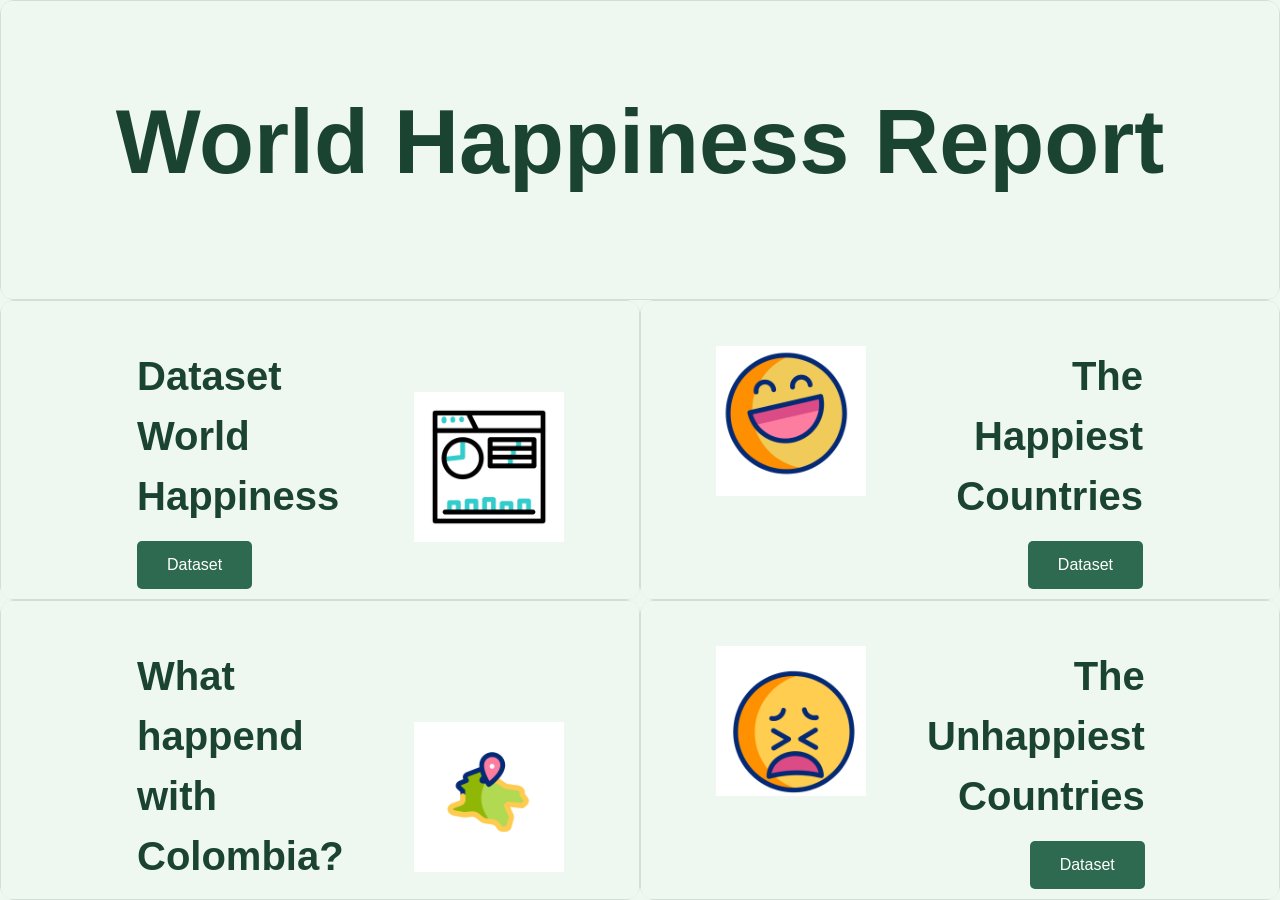
==== Notebooks/main_page.html @ 5d4c7e06 "fix urls" ====
<!DOCTYPE html>
<html>
<head>
<meta charset="UTF-8">
<title>World Happiness Report</title>
<style>
html, body {
    height:100%;
}


body {
    margin:0;
    padding:0;
    min-height:100%;
    background-color:#EEF7F0;
}

.js-plotly-plot, .plotly, .plot-container {
    background: transparent !important;
}

.viewx-slot {
    background: #FFFFFF;
    border-radius: 14px;
    padding: 0;
    box-sizing: border-box;
    overflow: hidden;
    transition: 0.2s ease;
    display:flex;
    flex-direction:column;

    width: 100%;
    height: 100%;
}

.viewx-slot:hover {
    box-shadow: 0 6px 20px rgba(0,0,0,0.08);
}

.plotly-graph-div {
    width:100% !important;
    height:100% !important;
}

.js-plotly-plot {
    width:100% !important;
    height:100% !important;
}

.plot-container, .svg-container {
    width:100% !important;
    height:100% !important;
}



        .parent {
            display:grid;
            grid-template-columns: repeat(2, 1fr);
            grid-template-rows: repeat(3, minmax(0, 1fr));
            width:100vw;
            height:100vh;
            box-sizing:border-box;

            min-height: 100vh;

            align-items: stretch;
            justify-items: stretch;
        }
        
.div1 { grid-area: 1 / 1 / 2 / 3; }
.div2 { grid-area: 2 / 1 / 3 / 2; }
.div3 { grid-area: 3 / 1 / 4 / 2; }
.div4 { grid-area: 2 / 2 / 3 / 3; }
.div5 { grid-area: 3 / 2 / 4 / 3; }

table Ellipsis
th, td Ellipsis

</style>
</head>

<body>
<div class="parent">
<div class="div1 viewx-slot">
        <div style="
            background:#EEF7F0;
            color:#1B4332;
            border:1px solid #1B433222;
            padding:14px;
            border-radius:12px;
            width:100%; height:100%;
            box-sizing:border-box;
            line-height:1.5;
            overflow:auto;
            font-family:Arial;
        ">
            
    <style>
        title {
            transition: 0.3s ease;
        }
        .title:hover {
            transform: scale(1.1);
            transition: 0.2s;
        }
        ::-webkit-scrollbar {
            display: none;
        }

    </style>
    <div style="align-items: center;">
        <h1 class = "title" style = "
                    text-align: center; 
                    font-size: 90px;
                    ">
                    World Happiness Report
        </h1>
    </div>
    
        </div>
        </div><div class="div2 viewx-slot">
        <div style="
            background:#EEF7F0;
            color:#1B4332;
            border:1px solid #1B433222;
            padding:14px;
            border-radius:12px;
            width:100%; height:100%;
            box-sizing:border-box;
            line-height:1.5;
            overflow:auto;
            font-family:Arial;
        ">
             
    <style>
    .button_dataset:hover {
        opacity: 0.9;
        transform: scale(1.5);
    }

    .img-dataset:hover {
        transform: scale(1.15) rotate(3deg);
        filter: brightness(1.2) drop-shadow(0px 4px 10px rgba(0,0,0,0.4));
    }

    h1,
    h2 {
        transition: 0.3s ease;
    }

    h1:hover,
    h1:hover {
        transform: scale(1.15);
        transition: 0.3s;
    }

    </style>
    <div style="display: flex; align-items: center; justify-content: space-between;">

        <div style="
                align-items: center; 
                justify-content: center; 
                margin-left: 20%;
                margin-top: 5%;
                margin-bottom: 5%">
            <h1 style="font-size: 40px; margin: 0;">Dataset World</h1>
            <h1 style="font-size: 40px; margin: 0;">Happiness</h1>

            <a href="https://ghostanalyst30.github.io/World-Happiness-Report/paginas_web/dataset_page.html">
                <button class = "button_dataset" style="
                    background-color: #2D6A4F;
                    color: white;
                    padding: 15px 30px;
                    border: none;
                    border-radius: 5px;
                    font-size: 16px;
                    cursor: pointer;
                    transition: 0.3s;
                    margin-top: 15px;
                    align-items: center;">
                    Dataset
                </button>
            </a>
        </div>

        <img src="https://ghostanalyst30.github.io/World-Happiness-Report/paginas_web/gifs_paginas_web/estadisticas.gif" class="img-dataset"
            style="
                width: 150px; 
                height: 150px;
                margin-right: 10%;
                margin-left: 10%;
                margin-top: 5%;
                margin-bottom: 5%;
                transition: all 0.3s ease;">

    </div>

    
        </div>
        </div><div class="div3 viewx-slot">
        <div style="
            background:#EEF7F0;
            color:#1B4332;
            border:1px solid #1B433222;
            padding:14px;
            border-radius:12px;
            width:100%; height:100%;
            box-sizing:border-box;
            line-height:1.5;
            overflow:auto;
            font-family:Arial;
        ">
             
    <div style="display: flex; align-items: center; justify-content: space-between;">

        <div style="
                align-items: center; 
                justify-content: center; 
                margin-left: 20%;
                margin-top: 5%;
                margin-bottom: 5%">
            <h1 style="font-size: 40px; margin: 0;">What happend</h1>
            <h1 style="font-size: 40px; margin: 0;">with Colombia?</h1>

            <a href="https://ghostanalyst30.github.io/World-Happiness-Report/paginas_web/colombia.html">
                <button class = "button_dataset" style="
                    background-color: #2D6A4F;
                    color: white;
                    padding: 15px 30px;
                    border: none;
                    border-radius: 5px;
                    font-size: 16px;
                    cursor: pointer;
                    transition: 0.3s;
                    margin-top: 15px;
                    align-items: center;">
                    Colombia
                </button>
            </a>
        </div>

        <img src="https://ghostanalyst30.github.io/World-Happiness-Report/paginas_web/gifs_paginas_web/colombia.gif" class="img-dataset"
            style="
                width: 150px; 
                height: 150px;
                margin-right: 10%;
                margin-left: 10%;
                margin-top: 5%;
                margin-bottom: 5%;
                transition: all 0.3s ease;">

    </div>

    
        </div>
        </div><div class="div4 viewx-slot">
        <div style="
            background:#EEF7F0;
            color:#1B4332;
            border:1px solid #1B433222;
            padding:14px;
            border-radius:12px;
            width:100%; height:100%;
            box-sizing:border-box;
            line-height:1.5;
            overflow:auto;
            font-family:Arial;
        ">
             
    <div style="display: flex; align-items: right; justify-content: space-between;">

        <img src="https://ghostanalyst30.github.io/World-Happiness-Report/paginas_web/gifs_paginas_web/feliz.gif" class="img-dataset"
            style="
                width: 150px; 
                height: 150px;
                margin-right: 10%;
                margin-left: 10%;
                margin-top: 5%;
                margin-bottom: 5%;  
                transition: all 0.3s ease;">

        <div style="
                text-align: right; 
                justify-content: right; 
                margin-right: 20%;
                margin-top: 5%;
                margin-bottom: 5%">
            <h1 style="font-size: 40px; margin: 0; text-align: right;">The Happiest</h1>
            <h1 style="font-size: 40px; margin: 0; text-align: right;">Countries</h1>

            <a href="https://ghostanalyst30.github.io/World-Happiness-Report/paginas_web/dataset_page.html">
                <button class = "button_dataset" style="
                    background-color: #2D6A4F;
                    color: white;
                    padding: 15px 30px;
                    border: none;
                    border-radius: 5px;
                    font-size: 16px;
                    cursor: pointer;
                    transition: 0.3s;
                    margin-top: 15px;
                    align-items: right;">
                    Dataset
                </button>
            </a>
        </div>


    </div>
    
        </div>
        </div><div class="div5 viewx-slot">
        <div style="
            background:#EEF7F0;
            color:#1B4332;
            border:1px solid #1B433222;
            padding:14px;
            border-radius:12px;
            width:100%; height:100%;
            box-sizing:border-box;
            line-height:1.5;
            overflow:auto;
            font-family:Arial;
        ">
            
    <div style="display: flex; align-items: right; justify-content: space-between;">

        <img src="https://ghostanalyst30.github.io/World-Happiness-Report/paginas_web/gifs_paginas_web/triste.gif" class="img-dataset"
            style="
                width: 150px; 
                height: 150px;
                margin-right: 10%;
                margin-left: 10%;
                margin-top: 5%;
                margin-bottom: 5%;  
                transition: all 0.3s ease;">

        <div style="
                text-align: right; 
                justify-content: right; 
                margin-right: 20%;
                margin-top: 5%;
                margin-bottom: 5%">
            <h1 style="font-size: 40px; margin: 0; text-align: right;">The Unhappiest</h1>
            <h1 style="font-size: 40px; margin: 0; text-align: right;">Countries</h1>

            <a href="https://ghostanalyst30.github.io/World-Happiness-Report/paginas_web/dataset_page.html">
                <button class = "button_dataset" style="
                    background-color: #2D6A4F;
                    color: white;
                    padding: 15px 30px;
                    border: none;
                    border-radius: 5px;
                    font-size: 16px;
                    cursor: pointer;
                    transition: 0.3s;
                    margin-top: 15px;
                    align-items: right;">
                    Dataset
                </button>
            </a>
        </div>
    </div>
    
        </div>
        </div><div class="div6 viewx-slot"></div>
</div>

<script>
function resizePlot(plot){
    const parent = plot.parentElement;
    const rect = parent.getBoundingClientRect();

    // 1) Forzar altura real en el div plotly
    plot.style.height = rect.height + "px";
    plot.style.width  = rect.width + "px";

    // 2) Ahora sí Plotly recalcula correctamente
    Plotly.Plots.resize(plot);
}

function viewx_resize_all(){
    document.querySelectorAll(".plotly-graph-div").forEach(resizePlot);
}

function attach(){
    const plots = document.querySelectorAll(".plotly-graph-div");

    if(!plots.length){
        requestAnimationFrame(attach);
        return;
    }

    const ro = new ResizeObserver(entries => {
        for (const entry of entries) {
            const plots = entry.target.querySelectorAll(".plotly-graph-div");
            plots.forEach(resizePlot);
        }
    });

    document.querySelectorAll(".viewx-slot").forEach(el => ro.observe(el));

    // primera ejecución (MUY importante)
    setTimeout(viewx_resize_all, 50);
}

window.addEventListener("DOMContentLoaded", attach);
window.addEventListener("resize", viewx_resize_all);
</script>



</body>
</html>
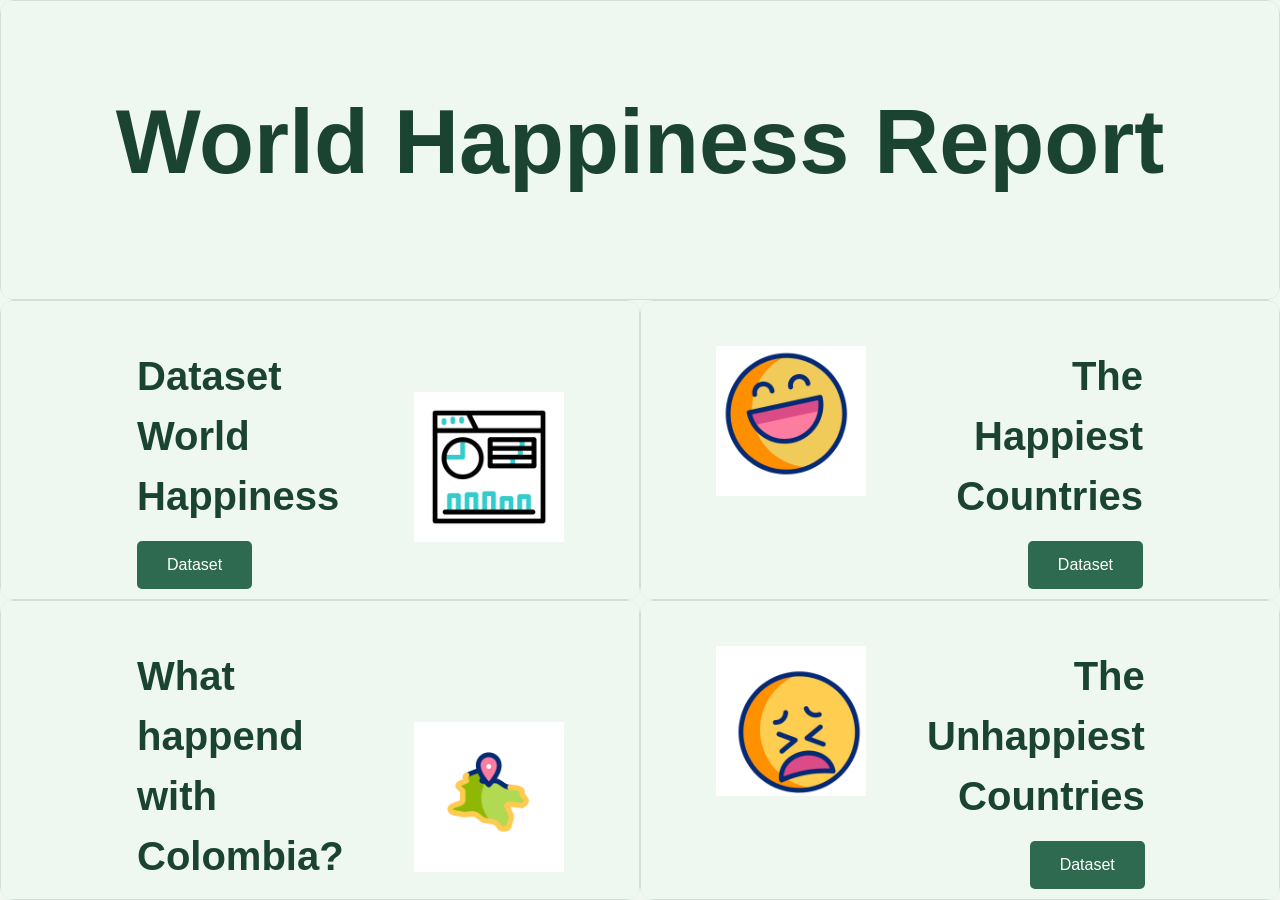
==== commit 178323e5: "fix urls" ====
--- a/Notebooks/main_page.html
+++ b/Notebooks/main_page.html
@@ -169,7 +169,7 @@
             <h1 style="font-size: 40px; margin: 0;">Dataset World</h1>
             <h1 style="font-size: 40px; margin: 0;">Happiness</h1>
 
-            <a href="https://ghostanalyst30.github.io/World-Happiness-Report/paginas_web/dataset_page.html">
+            <a href="https://ghostanalyst30.github.io/World-Happiness-Report/Notebooks/dataset_page.html">
                 <button class = "button_dataset" style="
                     background-color: #2D6A4F;
                     color: white;
@@ -225,7 +225,7 @@
             <h1 style="font-size: 40px; margin: 0;">What happend</h1>
             <h1 style="font-size: 40px; margin: 0;">with Colombia?</h1>
 
-            <a href="https://ghostanalyst30.github.io/World-Happiness-Report/paginas_web/colombia.html">
+            <a href="https://ghostanalyst30.github.io/World-Happiness-Report/Notebooks/colombia.html">
                 <button class = "button_dataset" style="
                     background-color: #2D6A4F;
                     color: white;
@@ -291,7 +291,7 @@
             <h1 style="font-size: 40px; margin: 0; text-align: right;">The Happiest</h1>
             <h1 style="font-size: 40px; margin: 0; text-align: right;">Countries</h1>
 
-            <a href="https://ghostanalyst30.github.io/World-Happiness-Report/paginas_web/dataset_page.html">
+            <a href="https://ghostanalyst30.github.io/World-Happiness-Report/Notebooks/dataset_page.html">
                 <button class = "button_dataset" style="
                     background-color: #2D6A4F;
                     color: white;
@@ -347,7 +347,7 @@
             <h1 style="font-size: 40px; margin: 0; text-align: right;">The Unhappiest</h1>
             <h1 style="font-size: 40px; margin: 0; text-align: right;">Countries</h1>
 
-            <a href="https://ghostanalyst30.github.io/World-Happiness-Report/paginas_web/dataset_page.html">
+            <a href="https://ghostanalyst30.github.io/World-Happiness-Report/Notebooks/dataset_page.html">
                 <button class = "button_dataset" style="
                     background-color: #2D6A4F;
                     color: white;
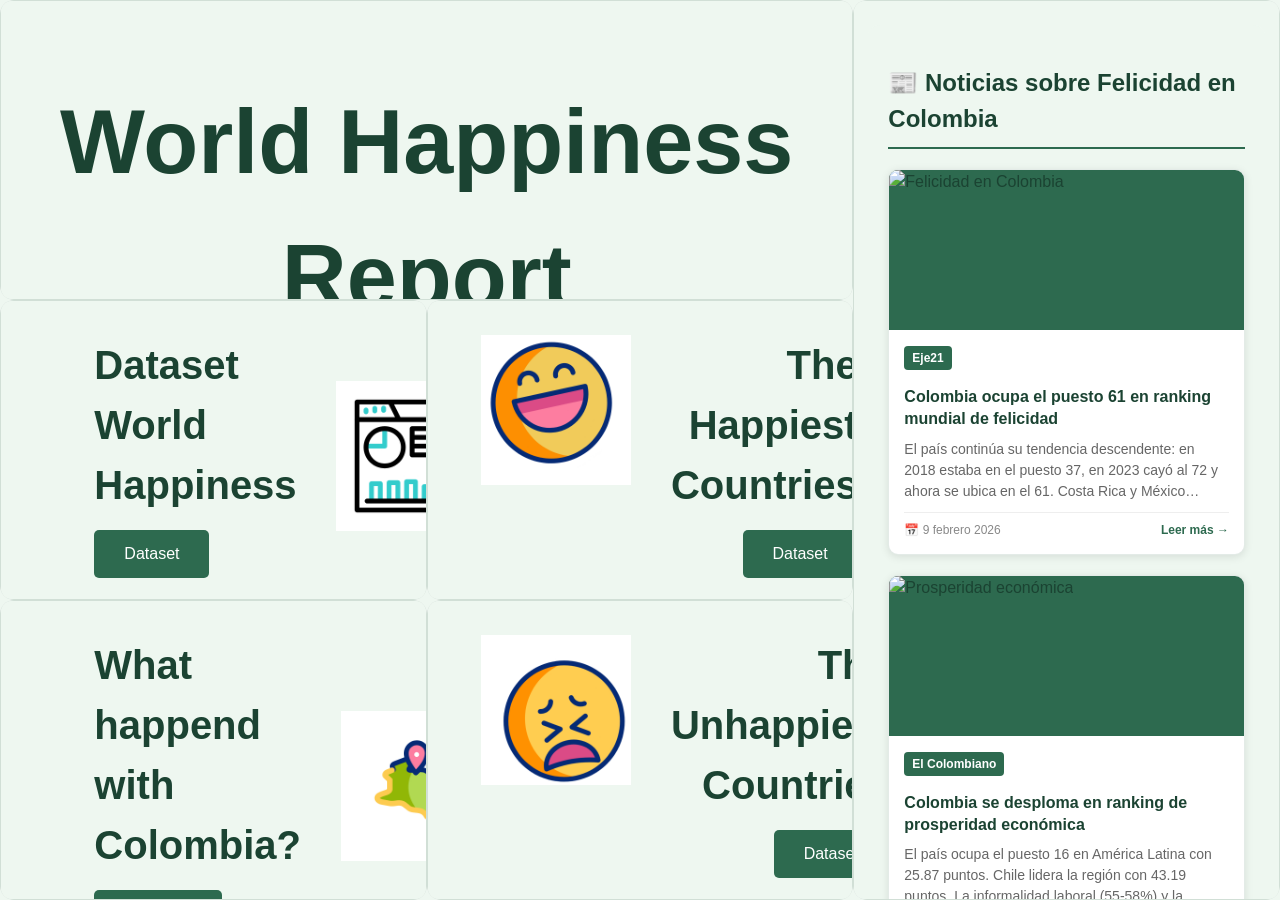
==== commit 0d46c921: "Refactor code structure for improved readability and maintainability" ====
--- a/Notebooks/main_page.html
+++ b/Notebooks/main_page.html
@@ -58,7 +58,7 @@
 
         .parent {
             display:grid;
-            grid-template-columns: repeat(2, 1fr);
+            grid-template-columns: repeat(3, 1fr);
             grid-template-rows: repeat(3, minmax(0, 1fr));
             width:100vw;
             height:100vh;
@@ -75,6 +75,7 @@
 .div3 { grid-area: 3 / 1 / 4 / 2; }
 .div4 { grid-area: 2 / 2 / 3 / 3; }
 .div5 { grid-area: 3 / 2 / 4 / 3; }
+.div7 { grid-area: 1 / 3 / 4 / 4; }
 
 table Ellipsis
 th, td Ellipsis
@@ -118,6 +119,18 @@
                     ">
                     World Happiness Report
         </h1>
+        <h1 class = "title" style = "
+                    text-align: center; 
+                    font-size: 45px;
+                    ">
+                    Emmanuel Ascendra & Dawin Jimenez
+        </h1>
+        <h1 class = "title" style = "
+                    text-align: center; 
+                    font-size: 20px;
+                    ">
+                    Intro a la Ciencia de los Datos
+        </h1>
     </div>
     
         </div>
@@ -225,7 +238,7 @@
             <h1 style="font-size: 40px; margin: 0;">What happend</h1>
             <h1 style="font-size: 40px; margin: 0;">with Colombia?</h1>
 
-            <a href="https://ghostanalyst30.github.io/World-Happiness-Report/Notebooks/colombia.html">
+            <a href="https://ghostanalyst30.github.io/World-Happiness-Report/Notebooks/colombia_page.html">
                 <button class = "button_dataset" style="
                     background-color: #2D6A4F;
                     color: white;
@@ -366,7 +379,274 @@
     </div>
     
         </div>
-        </div><div class="div6 viewx-slot"></div>
+        </div><div class="div6 viewx-slot"></div><div class="div7 viewx-slot">
+        <div style="
+            background:#EEF7F0;
+            color:#1B4332;
+            border:1px solid #1B433222;
+            padding:14px;
+            border-radius:12px;
+            width:100%; height:100%;
+            box-sizing:border-box;
+            line-height:1.5;
+            overflow:auto;
+            font-family:Arial;
+        ">
+            
+    <div class="news-section">
+        <h2 class="news-title">📰 Noticias sobre Felicidad en Colombia</h2>
+
+        <div class="news-grid">
+            <!-- Noticia 1: Ranking de felicidad 2026 -->
+            <div class="news-card">
+                <a href="https://www.eje21.com.co/2025/03/felicidad-en-colombia/" target="_blank" class="news-link">
+                    <div class="news-image-container">
+                        <img src="https://via.placeholder.com/300x160/2D6A4F/ffffff?text=Felicidad+Colombia" 
+                             alt="Felicidad en Colombia" 
+                             class="news-image">
+                    </div>
+                    <div class="news-content">
+                        <span class="news-source">Eje21</span>
+                        <h3 class="news-headline">Colombia ocupa el puesto 61 en ranking mundial de felicidad</h3>
+                        <p class="news-excerpt">El país continúa su tendencia descendente: en 2018 estaba en el puesto 37, en 2023 cayó al 72 y ahora se ubica en el 61. Costa Rica y México lideran la región.</p>
+                        <div class="news-meta">
+                            <span class="news-date">📅 9 febrero 2026</span>
+                            <span class="news-read-more">Leer más →</span>
+                        </div>
+                    </div>
+                </a>
+            </div>
+
+            <!-- Noticia 2: Prosperidad económica -->
+            <div class="news-card">
+                <a href="https://www.elcolombiano.com/amp/negocios/ranking-prosperidad-colombia-mitad-baja-america-latina-2025-NO33682359" target="_blank" class="news-link">
+                    <div class="news-image-container">
+                        <img src="https://via.placeholder.com/300x160/1B4332/ffffff?text=Prosperidad+Económica" 
+                             alt="Prosperidad económica" 
+                             class="news-image">
+                    </div>
+                    <div class="news-content">
+                        <span class="news-source">El Colombiano</span>
+                        <h3 class="news-headline">Colombia se desploma en ranking de prosperidad económica</h3>
+                        <p class="news-excerpt">El país ocupa el puesto 16 en América Latina con 25.87 puntos. Chile lidera la región con 43.19 puntos. La informalidad laboral (55-58%) y la inseguridad explican el rezago.</p>
+                        <div class="news-meta">
+                            <span class="news-date">📅 17 febrero 2026</span>
+                            <span class="news-read-more">Leer más →</span>
+                        </div>
+                    </div>
+                </a>
+            </div>
+
+            <!-- Noticia 3: Calidad de vida 2026 -->
+            <div class="news-card">
+                <a href="https://www.lateja.cr/internacionales/estos-son-los-mejores-paises-de-america-latina/5MLCCVUW5RGLLEXZ5IJO6LNOMY/story/" target="_blank" class="news-link">
+                    <div class="news-image-container">
+                        <img src="https://via.placeholder.com/300x160/2D6A4F/ffffff?text=Calidad+de+Vida" 
+                             alt="Calidad de vida" 
+                             class="news-image">
+                    </div>
+                    <div class="news-content">
+                        <span class="news-source">La Teja</span>
+                        <h3 class="news-headline">Colombia en el puesto 8 de calidad de vida en Latinoamérica</h3>
+                        <p class="news-excerpt">Uruguay lidera la región, seguido por Costa Rica y Ecuador. El ranking evalúa poder adquisitivo, seguridad, salud y costo de vida.</p>
+                        <div class="news-meta">
+                            <span class="news-date">📅 18 enero 2026</span>
+                            <span class="news-read-more">Leer más →</span>
+                        </div>
+                    </div>
+                </a>
+            </div>
+
+            <!-- Noticia 4: Ranking IA mejores países -->
+            <div class="news-card">
+                <a href="https://colombia.as.com/actualidad/le-pedimos-a-la-ia-que-haga-un-ranking-de-los-mejores-paises-para-vivir-en-latinoamerica-este-es-el-puesto-de-colombia-f202601-n/" target="_blank" class="news-link">
+                    <div class="news-image-container">
+                        <img src="https://via.placeholder.com/300x160/1B4332/ffffff?text=Ranking+IA" 
+                             alt="Ranking IA" 
+                             class="news-image">
+                    </div>
+                    <div class="news-content">
+                        <span class="news-source">AS Colombia</span>
+                        <h3 class="news-headline">Según IA, Colombia es el séptimo mejor país para vivir en Latinoamérica</h3>
+                        <p class="news-excerpt">Uruguay, Chile y Costa Rica lideran el ranking. Colombia destaca en potencial económico pero enfrenta retos en inseguridad e incertidumbre política.</p>
+                        <div class="news-meta">
+                            <span class="news-date">📅 25 enero 2026</span>
+                            <span class="news-read-more">Leer más →</span>
+                        </div>
+                    </div>
+                </a>
+            </div>
+
+            <!-- Noticia 5: Comparación con Ecuador -->
+            <div class="news-card">
+                <a href="https://versus.com/en/colombia-vs-ecuador/world-happiness" target="_blank" class="news-link">
+                    <div class="news-image-container">
+                        <img src="https://via.placeholder.com/300x160/2D6A4F/ffffff?text=Colombia+vs+Ecuador" 
+                             alt="Colombia vs Ecuador" 
+                             class="news-image">
+                    </div>
+                    <div class="news-content">
+                        <span class="news-source">Versus</span>
+                        <h3 class="news-headline">Colombia vs Ecuador: ¿quién es más feliz?</h3>
+                        <p class="news-excerpt">Colombia obtiene 5.7 puntos frente a 5.6 de Ecuador en el Informe Mundial de Felicidad 2026. El análisis incluye bienestar, apoyo social e ingresos.</p>
+                        <div class="news-meta">
+                            <span class="news-date">📅 2026</span>
+                            <span class="news-read-more">Leer más →</span>
+                        </div>
+                    </div>
+                </a>
+            </div>
+
+            <!-- Noticia 6: Pobres pero felices (artículo de contexto) -->
+            <div class="news-card">
+                <a href="https://www.eje21.com.co/2016/02/pobres-pero-felices/" target="_blank" class="news-link">
+                    <div class="news-image-container">
+                        <img src="https://via.placeholder.com/300x160/1B4332/ffffff?text=Pobres+pero+Felices" 
+                             alt="Pobres pero felices" 
+                             class="news-image">
+                    </div>
+                    <div class="news-content">
+                        <span class="news-source">Eje21 (Análisis)</span>
+                        <h3 class="news-headline">Pobres pero felices: la paradoja colombiana</h3>
+                        <p class="news-excerpt">A pesar de la devaluación y el aumento de la pobreza, los colombianos se declaran felices. Un análisis sobre el talante nacional y la resiliencia.</p>
+                        <div class="news-meta">
+                            <span class="news-date">📅 5 febrero 2016</span>
+                            <span class="news-read-more">Leer más →</span>
+                        </div>
+                    </div>
+                </a>
+            </div>
+        </div>
+    </div>
+
+    <style>
+    .news-section {
+        background: #EEF7F0;
+        padding: 20px;
+        border-radius: 12px;
+        margin: 10px 0;
+        font-family: Arial, sans-serif;
+    }
+
+    .news-title {
+        color: #1B4332;
+        font-size: 24px;
+        margin-bottom: 20px;
+        padding-bottom: 10px;
+        border-bottom: 2px solid #2D6A4F;
+    }
+
+    .news-grid {
+        display: grid;
+        grid-template-columns: repeat(auto-fit, minmax(350px, 1fr));
+        gap: 20px;
+    }
+
+    .news-card {
+        background: white;
+        border-radius: 10px;
+        overflow: hidden;
+        box-shadow: 0 2px 8px rgba(0,0,0,0.1);
+        transition: transform 0.2s, box-shadow 0.2s;
+        border: 1px solid #2D6A4F22;
+    }
+
+    .news-card:hover {
+        transform: translateY(-3px);
+        box-shadow: 0 6px 16px rgba(0,0,0,0.15);
+    }
+
+    .news-link {
+        text-decoration: none;
+        color: inherit;
+        display: block;
+    }
+
+    .news-image-container {
+        width: 100%;
+        height: 160px;
+        overflow: hidden;
+        background: #2D6A4F;
+    }
+
+    .news-image {
+        width: 100%;
+        height: 100%;
+        object-fit: cover;
+        transition: transform 0.3s;
+    }
+
+    .news-card:hover .news-image {
+        transform: scale(1.05);
+    }
+
+    .news-content {
+        padding: 15px;
+    }
+
+    .news-source {
+        display: inline-block;
+        background: #2D6A4F;
+        color: white;
+        font-size: 12px;
+        padding: 3px 8px;
+        border-radius: 4px;
+        margin-bottom: 8px;
+        font-weight: bold;
+    }
+
+    .news-headline {
+        color: #1B4332;
+        font-size: 16px;
+        margin: 8px 0;
+        line-height: 1.4;
+        font-weight: bold;
+    }
+
+    .news-excerpt {
+        color: #666;
+        font-size: 14px;
+        line-height: 1.5;
+        margin: 8px 0;
+        display: -webkit-box;
+        -webkit-line-clamp: 3;
+        -webkit-box-orient: vertical;
+        overflow: hidden;
+    }
+
+    .news-meta {
+        display: flex;
+        justify-content: space-between;
+        align-items: center;
+        margin-top: 10px;
+        padding-top: 8px;
+        border-top: 1px solid #eee;
+        font-size: 12px;
+    }
+
+    .news-date {
+        color: #888;
+    }
+
+    .news-read-more {
+        color: #2D6A4F;
+        font-weight: bold;
+    }
+
+    /* Responsive */
+    @media (max-width: 768px) {
+        .news-grid {
+            grid-template-columns: 1fr;
+        }
+
+        .news-title {
+            font-size: 20px;
+        }
+    }
+    </style>
+    
+        </div>
+        </div>
 </div>
 
 <script>
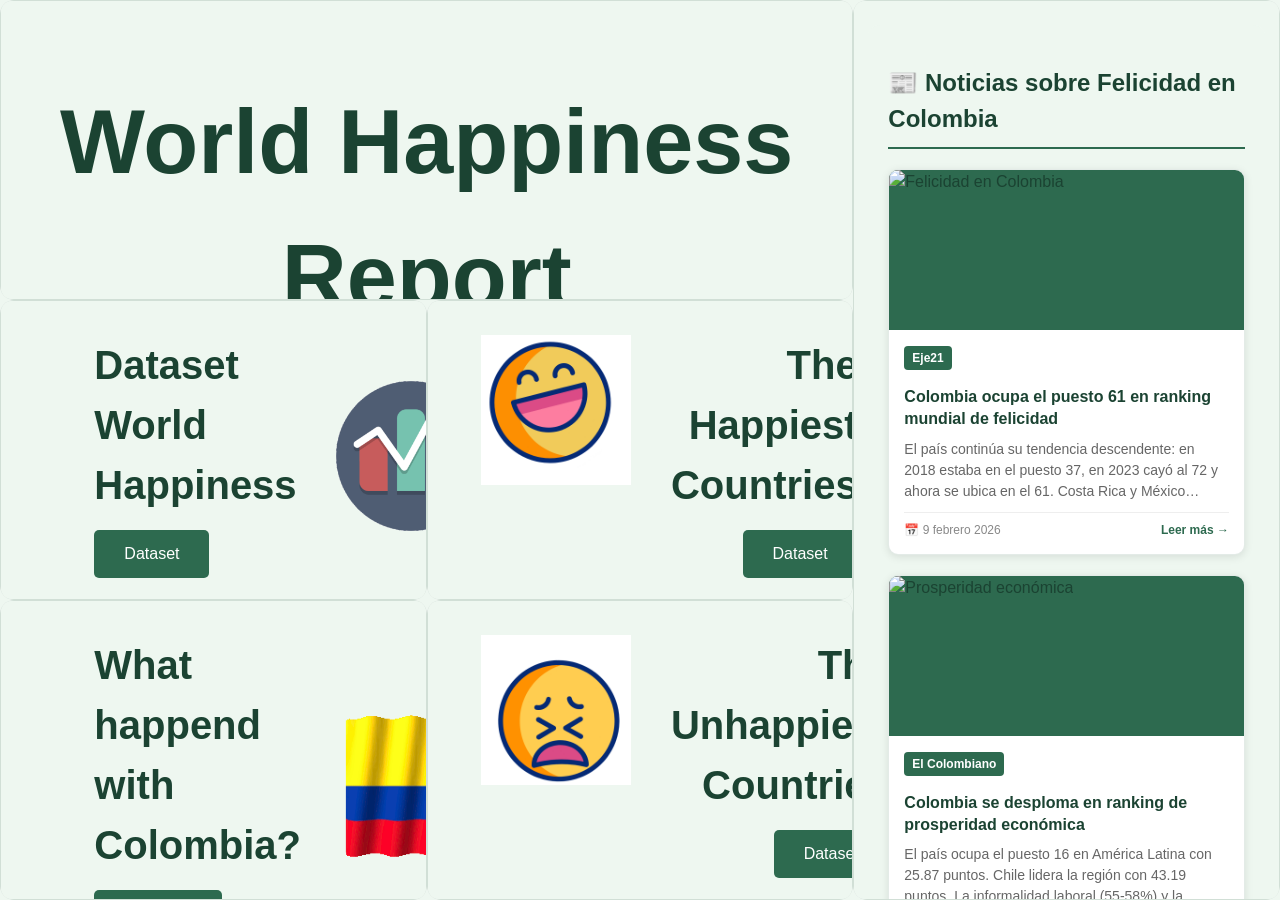
==== commit e6b088ba: "Actualizar márgenes en main_page.html y ajustar conteos de ejecución en main_page.ipynb" ====
--- a/Notebooks/main_page.html
+++ b/Notebooks/main_page.html
@@ -292,7 +292,7 @@
                 margin-right: 10%;
                 margin-left: 10%;
                 margin-top: 5%;
-                margin-bottom: 5%;  
+                margin-bottom: 5%;
                 transition: all 0.3s ease;">
 
         <div style="
